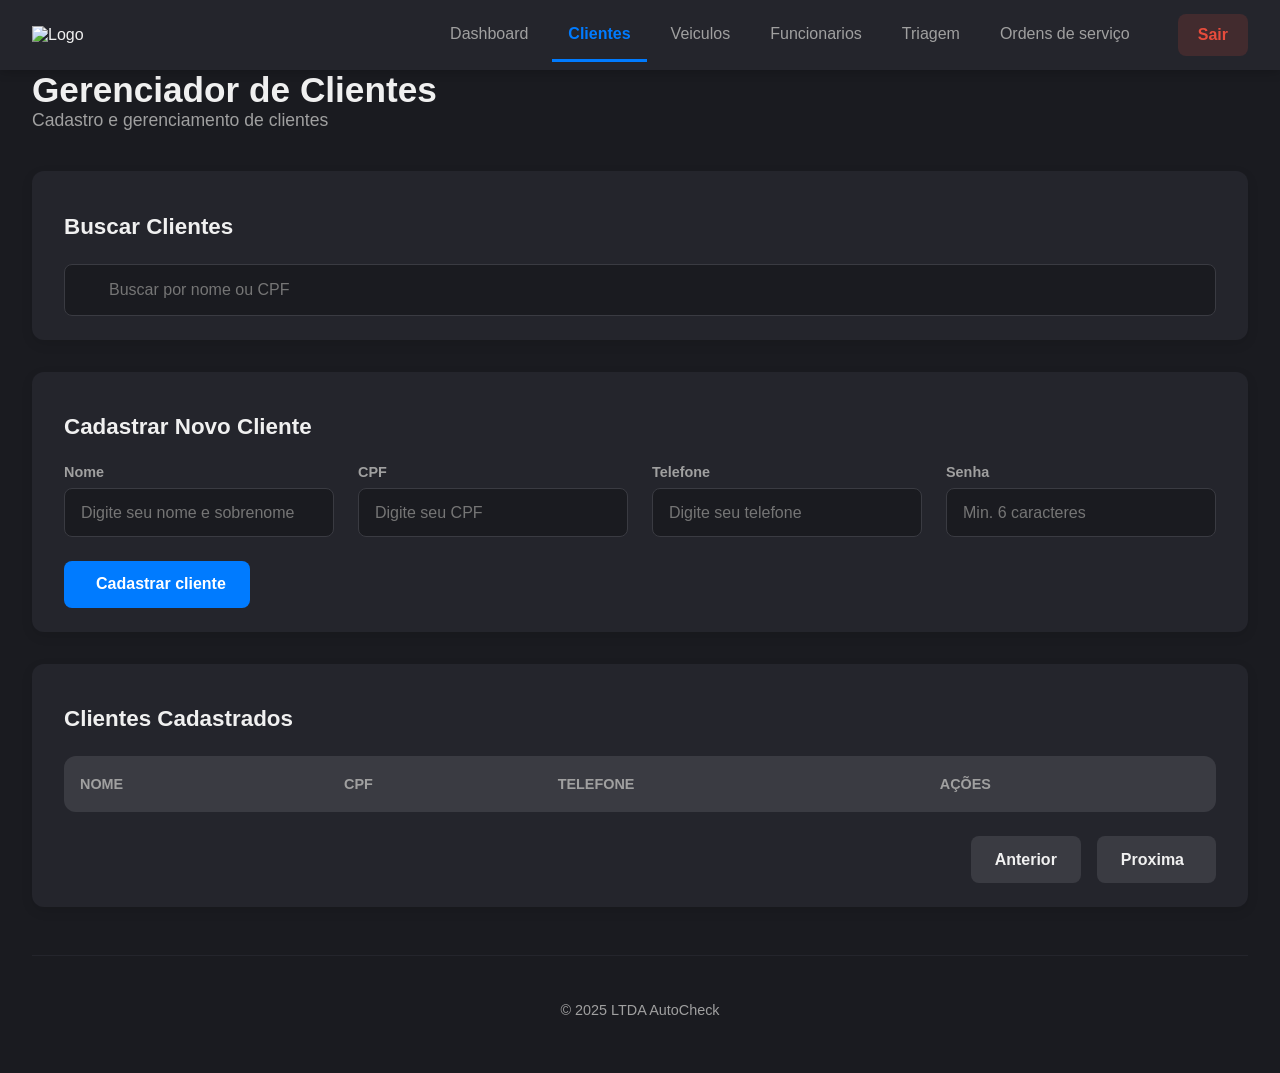
==== trabt2bd/abas/clientes.html @ cabcac8e "Alteracao no UI da pagina, nao esta mais tao na cara como plagio." ====
<!DOCTYPE html>
<html lang="pt-BR">
<head>
    <meta charset="UTF-8">
    <meta name="viewport" content="width=device-width, initial-scale=1.0">
    <title>Clientes - AutoCheck</title>
    <link rel="shortcut icon" href="../imagens/favicon.ico" type="image/x-icon">
    <link rel="stylesheet" href="../css/style.css">
    <link rel="stylesheet" href="../css/clientes.css">
    <script src="https://kit.fontawesome.com/847d97f27f.js" crossorigin="anonymous"></script>
</head>
<body>

    <header class="top-navbar">
        <div class="navbar-logo">
            <img src="../imagens/Logo.png" alt="Logo">
        </div>

        <nav class="navbar-nav">
            <ul class="nav-links" id="nav-links">
                <li>
                    <a href="dashboard.html"><i class="fa-solid fa-chart-line"></i>Dashboard</a>
                </li>
                <li>
                    <a href="#" class="active"><i class="fa-solid fa-users"></i>Clientes</a>
                </li>
                <li>
                    <a href="veiculos.html"><i class="fa-solid fa-car"></i>Veiculos</a>
                </li>
                <li>
                    <a href="funcionarios.html"><i class="fa-regular fa-address-card"></i>Funcionarios</a>
                </li>
                <li>
                    <a href="triagem.html"><i class="fa-solid fa-clipboard-list"></i>Triagem</a>
                </li>
                <li>
                    <a href="ordemdeservico.html"><i class="fa-solid fa-headset"></i>Ordens de serviço</a>
                </li>
                <li>
                    <a href="#" class="leave"><i class="fa-solid fa-right-from-bracket"></i>Sair</a>
                </li>
            </ul>
        </nav>
        
        <button class="menu-toggle" id="menu-toggle">
            <i class="fa-solid fa-bars"></i>
        </button>
    </header>

    <main class="main-content">
        <div class="page-wrapper">
            <header class="main-header">
                <h1 class="title">Gerenciador de Clientes</h1>
                <h2 class="sub-title">Cadastro e gerenciamento de clientes</h2>
            </header>
            
            <section class="card-container">
                <h2 class="card-title"><i class="fa-solid fa-magnifying-glass"></i>Buscar Clientes</h2>
                <form class="search-container">
                    <i class="fa-solid fa-magnifying-glass search-icon"></i>
                    <input 
                        type="search" 
                        id="search-input" 
                        class="search-input" 
                        placeholder="Buscar por nome ou CPF">
                    <button type="submit" class="search-button">Pesquisar</button>
                </form>
            </section>

            <section class="card-container">
                <h2 class="card-title"><i class="fa-solid fa-user-plus"></i>Cadastrar Novo Cliente</h2>
                <form class="container-client-form">
                    
                    <div class="register-container">
                        <div class="input-container">
                            <label for="nome">Nome</label>
                            <input type="text" name="nome" id="nome" placeholder="Digite seu nome e sobrenome">
                        </div>
                        <div class="input-container">
                            <label for="cpf">CPF</label>
                            <input type="number" name="cpf" id="cpf" placeholder="Digite seu CPF">
                        </div>
                        <div class="input-container">
                            <label for="tel">Telefone</label>
                            <input type="number" name="tel" id="tel" placeholder="Digite seu telefone">
                        </div>
                        <div class="input-container">
                            <label for="password">Senha</label>
                            <input type="password" name="password" id="password" placeholder="Min. 6 caracteres">
                        </div>
                    </div>
                    
                    <button class="orders-button button" type="submit">
                        <i class="fa-solid fa-floppy-disk"></i>Cadastrar cliente
                    </button>
                </form>
            </section>

            <section class="card-container">
                <h2 class="card-title"><i class="fa-solid fa-list"></i>Clientes Cadastrados</h2>

                <div class="table-wrapper">
                    <table>
                        <thead>
                            <tr>
                                <th>Nome</th>
                                <th>CPF</th>
                                <th>Telefone</th>
                                <th>Ações</th>
                            </tr>
                        </thead>
                        <tbody>
                            </tbody>
                    </table>
                </div>
                
                <div class="prox-ant-container">
                    <button class="button"><i class="fa-solid fa-arrow-left"></i>Anterior</button>
                    <button class="button">Proxima<i class="fa-solid fa-arrow-right"></i></button>
                </div>
            </section>

            <footer class="main-footer">
                <p>© 2025 LTDA AutoCheck</p>
            </footer>

        </div> 
    </main>

    <script>
        async function fetchClientes() {
            try {
                const response = await fetch('https://fatecbackend.vercel.app/api/clientes/listar');
                const data = await response.json();

            for (const cliente of data) {
                const trCliente = document.createElement('tr');
                trCliente.classList.add('table-line');
                trCliente.innerHTML = `
                    <td class.table-cellula">${cliente.nome_cliente}</td>
                    <td class="table-cellula">${cliente.cpf_cliente}</td>
                    <td class="table-cellula">${cliente.telefone_cliente}</td>
                    <td class="table-cellula table-cellula-buttons">
                        <button class="button button-edit">Editar</button>
                        <button class="button button-delete">Excluir</button>
                    </td>
                `;
                document.querySelector('tbody').appendChild(trCliente);
            }
            } catch (error) {
                console.error('Erro ao buscar clientes:', error);
            }
        }
        fetchClientes();

        // Script para o menu mobile (se for usar a lógica do hamburger)
        // const menuToggle = document.getElementById('menu-toggle');
        // const navLinks = document.getElementById('nav-links');
        // menuToggle.addEventListener('click', () => {
        //     navLinks.classList.toggle('open');
        // });
    </script>
</body>
</html>
---- trabt2bd/css/style.css ----
:root {
    --cor-fundo: #1A1B20;
    --cor-ui-base: #24252C;
    --cor-ui-hover: #3A3B42;
    --cor-texto-principal: #F0F0F0;
    --cor-texto-secundario: #A0A0A0;
    --cor-destaque-primario: #007BFF;
    --cor-destaque-sucesso: #2ECC71;
    --cor-destaque-perigo: #E74C3C;
    --header-height: 70px;
}

body {
    font-family: -apple-system, BlinkMacSystemFont, "Segoe UI", Roboto, Helvetica, Arial, sans-serif;
    background-color: var(--cor-fundo);
    color: var(--cor-texto-principal);
    margin: 0;
    padding: 0;
    padding-top: var(--header-height); 
}

.top-navbar {
    position: fixed;
    top: 0;
    left: 0;
    width: 100%;
    height: var(--header-height);
    background-color: var(--cor-ui-base);
    box-shadow: 0 2px 10px rgba(0, 0, 0, 0.2);
    box-sizing: border-box;
    z-index: 1000;
    display: flex;
    justify-content: space-between;
    align-items: center;
    max-width: 1400px;
    margin: 0 auto;
    padding: 0 2rem;
}
.navbar-logo img {
    max-width: 100px;
    height: auto;
    display: block;
}
.navbar-nav {
    display: flex;
    align-items: center;
}
.nav-links {
    display: flex;
    align-items: center;
    list-style: none;
    padding: 0;
    margin: 0;
}
.nav-links li {
    margin-left: 0.5rem;
}
.nav-links a {
    display: block;
    padding: 1rem;
    color: var(--cor-texto-secundario);
    text-decoration: none;
    font-weight: 500;
    transition: color 0.2s ease, border-color 0.2s ease;
    font-size: 1rem;
    border-bottom: 3px solid transparent;
}
.nav-links a:hover {
    color: var(--cor-texto-principal);
}
.nav-links a.active {
    border-bottom: 3px solid var(--cor-destaque-primario);
    color: var(--cor-destaque-primario);
    font-weight: 600;
}
.nav-links a.leave {
    background-color: rgba(231, 76, 60, 0.15);
    color: var(--cor-destaque-perigo);
    font-weight: 600;
    padding: 0.75rem 1.25rem;
    border-radius: 8px;
    border-bottom: none;
    margin-left: 1.5rem;
}
.nav-links a.leave:hover {
    background-color: rgba(231, 76, 60, 0.3);
}
.nav-links a i {
    display: none;
}

.menu-toggle {
    display: none;
    background: none;
    border: none;
    color: var(--cor-texto-principal);
    font-size: 1.8rem;
    cursor: pointer;
}

.main-header {
    margin-bottom: 2.5rem;
}
.title {
    color: var(--cor-texto-principal);
    margin: 0;
    font-size: 2.2rem;
    font-weight: 700;
}
.sub-title {
    font-weight: 300;
    font-size: 1.1rem;
    color: var(--cor-texto-secundario);
    margin: 0;
}
.main-footer {
    margin-top: 3rem;
    padding-top: 2rem;
    text-align: center;
    color: var(--cor-texto-secundario);
    font-size: 0.9rem;
    border-top: 1px solid var(--cor-ui-base);
}

@media (max-width: 800px) {
    body {
        padding-top: 0;
        padding-bottom: 65px;
    }

    .top-navbar {
        height: 65px;
        top: auto;
        bottom: 0;
        box-shadow: 0 -2px 5px rgba(0,0,0,0.2);
        padding: 0 0.5rem;
    }
    
    .navbar-logo, .menu-toggle {
        display: none; 
    }
    
    .navbar-nav {
        display: flex;
        width: 100%;
    }
    .nav-links {
        width: 100%;
        justify-content: space-around;
        height: 100%;
    }
    .nav-links li {
        margin: 0;
        flex-grow: 1;
    }
    .nav-links a {
        font-size: 0;
        padding: 0.5rem;
        display: flex;
        flex-direction: column;
        justify-content: center;
        align-items: center;
        height: 65px;
        border-bottom: none;
        border-top: 4px solid transparent;
    }
    .nav-links a i {
        display: block;
        font-size: 1.5rem;
        margin: 0;
    }
    .nav-links a.active {
        border-bottom: none;
        border-top: 4px solid var(--cor-destaque-primario);
        background-color: var(--cor-ui-hover);
        color: var(--cor-destaque-primario);
    }
    .nav-links a.leave {
        border-top: 4px solid var(--cor-destaque-perigo);
        padding: 0.5rem;
        margin: 0;
        border-radius: 0;
    }
}
---- trabt2bd/css/clientes.css ----
.main-content {
    padding-bottom: 2.5rem;
}
.page-wrapper {
    max-width: 1400px;
    margin: 0 auto;
    padding: 0 2rem;
}

.card-container {
    background-color: var(--cor-ui-base);
    padding: 1.5rem 2rem;
    border-radius: 12px;
    box-shadow: 0 4px 12px rgba(0, 0, 0, 0.1);
    margin-bottom: 2rem;
}

.card-title {
    font-size: 1.4rem;
    font-weight: 600;
    margin-bottom: 1.5rem;
    color: var(--cor-texto-principal);
}

.search-container {
    position: relative;
}
.search-input {
    width: 100%;
    padding: 1rem 1rem 1rem 2.75rem;
    background-color: var(--cor-fundo);
    color: var(--cor-texto-principal);
    font-size: 1rem;
    border: 1px solid var(--cor-ui-hover);
    border-radius: 8px;
    box-sizing: border-box;
    transition: border-color 0.2s ease;
}
.search-input:focus {
    outline: none;
    border-color: var(--cor-destaque-primario);
}
.search-icon {
    position: absolute;
    left: 1rem;
    top: 50%;
    transform: translateY(-50%);
    color: var(--cor-texto-secundario);
}
.search-button {
    display: none; 
}

.container-client-form {
    padding: 0;
}
.register-container {
    display: grid;
    grid-template-columns: repeat(auto-fit, minmax(250px, 1fr));
    gap: 1.5rem;
    margin-bottom: 1.5rem;
}
.input-container {
    display: flex;
    flex-direction: column;
}
.input-container label {
    font-size: 0.9rem;
    font-weight: 600;
    color: var(--cor-texto-secundario);
    margin-bottom: 0.5rem;
}
.input-container input {
    width: 100%;
    padding: 0.9rem 1rem;
    background-color: var(--cor-fundo);
    color: var(--cor-texto-principal);
    font-size: 1rem;
    border: 1px solid var(--cor-ui-hover);
    border-radius: 8px;
    box-sizing: border-box;
    transition: border-color 0.2s ease;
}
.input-container input:focus {
    outline: none;
    border-color: var(--cor-destaque-primario);
}

input::-webkit-outer-spin-button,
input::-webkit-inner-spin-button {
    -webkit-appearance: none;
    margin: 0;
}
input[type=number] {
    -moz-appearance: textfield;
}

.button {
    font-size: 1rem;
    font-weight: 600;
    padding: 0.9rem 1.5rem;
    border-radius: 8px;
    background-color: var(--cor-ui-hover);
    color: var(--cor-texto-principal);
    border: none;
    cursor: pointer;
    transition: background-color 0.2s ease;
    text-align: center;
}
.button i {
    margin-right: 0.5rem;
}
.button:hover {
    background-color: #4A4B52;
}

.orders-button {
    background-color: var(--cor-destaque-primario);
    color: white;
}
.orders-button:hover {
    background-color: #0056b3;
}

.button-edit {
    background-color: var(--cor-destaque-sucesso);
    color: white;
    padding: 0.5rem 1rem;
    font-size: 0.9rem;
}
.button-edit:hover { background-color: #27ae60; }

.button-delete {
    background-color: var(--cor-destaque-perigo);
    color: white;
    padding: 0.5rem 1rem;
    font-size: 0.9rem;
}
.button-delete:hover { 
    background-color: #c0392b; 
}


.table-wrapper {
    width: 100%;
    overflow-x: auto;
}
table {
    width: 100%;
    border-collapse: collapse;
    font-family: Arial, sans-serif;
    border-radius: 12px;
    border: none;
    overflow: hidden;
}
thead th {
    background-color: var(--cor-ui-hover);
    color: var(--cor-texto-secundario);
    padding: 1.25rem 1rem;
    text-align: left;
    font-size: 0.9rem;
    text-transform: uppercase;
}
tbody tr {
    border-bottom: 1px solid var(--cor-ui-hover);
}
tbody tr:last-child {
    border-bottom: none;
}
tbody tr:hover {
    background-color: var(--cor-fundo);
}
.table-cellula {
    padding: 1rem 1rem;
    text-align: left;
    font-size: 1rem;
    color: var(--cor-texto-principal);
}
.table-cellula-buttons {
    display: flex;
    gap: 0.5rem;
}

.prox-ant-container {
    display: flex;
    justify-content: flex-end; 
    gap: 1rem;
    margin-top: 1.5rem;
}
.prox-ant-container .button i {
    margin-right: 0;
}
.prox-ant-container .button:last-child i {
    margin-left: 0.5rem;
}

@media (max-width: 800px) {
    .page-wrapper {
        padding: 0 1rem;
    }
    .card-container {
        padding: 1rem;
    }
    .main-header {
        margin-bottom: 1.5rem;
    }
    .title { font-size: 1.8rem; }
    .sub-title { font-size: 1rem; }
    
    .register-container {
        grid-template-columns: 1fr;
        gap: 1rem;
    }
}
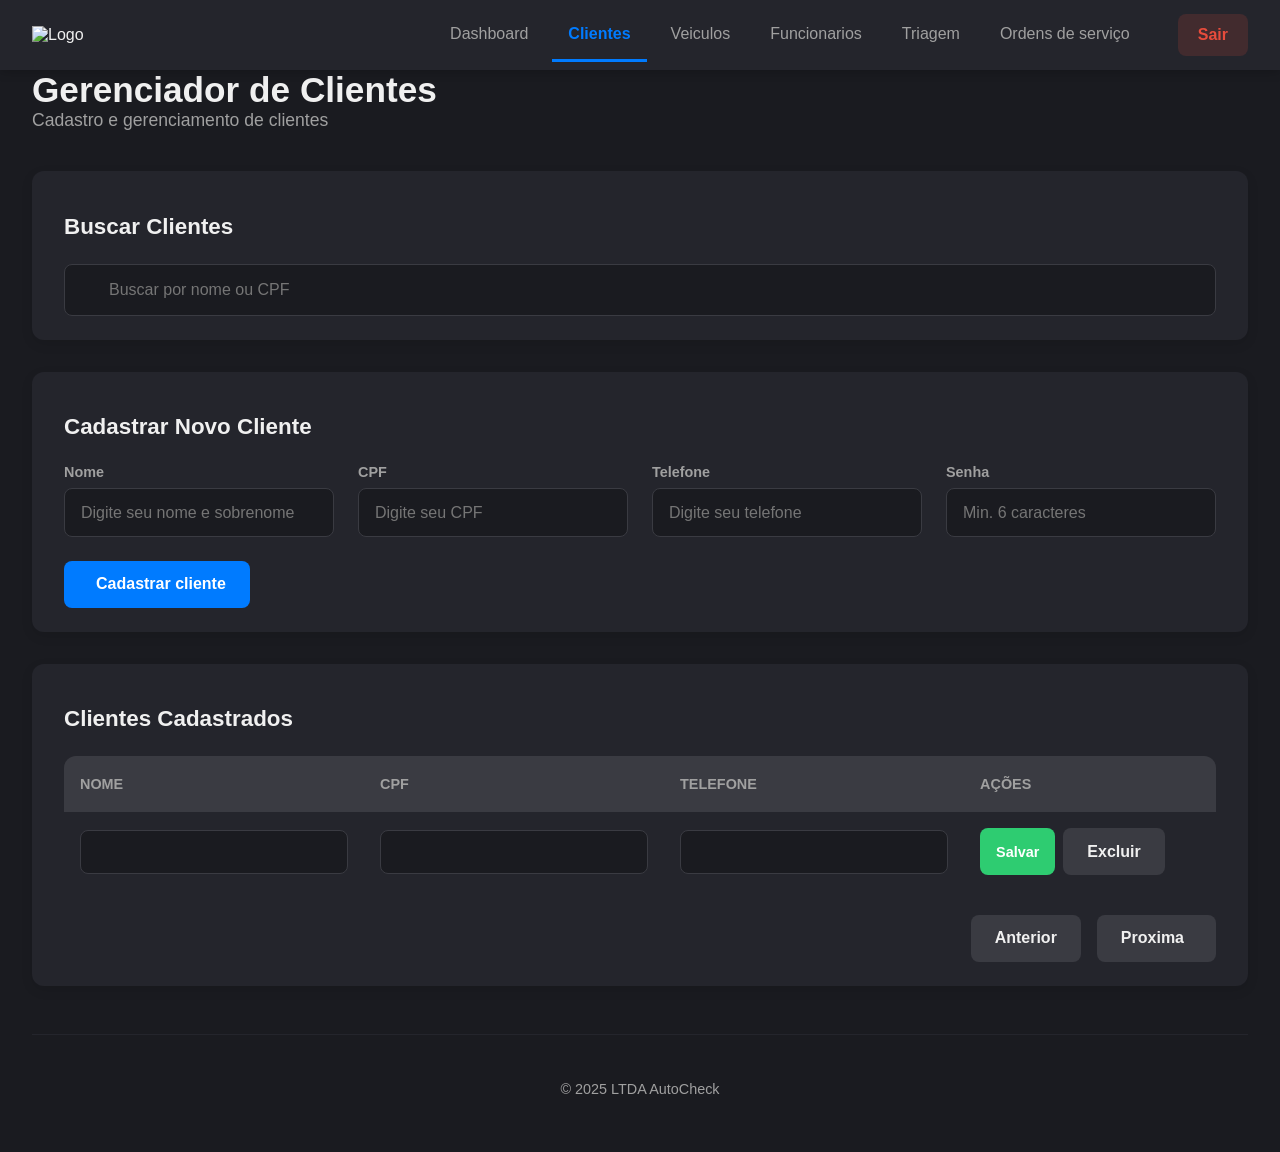
==== commit 23581937: "Troquei os dados fixos por inputs, assim nao precisando de modal para alteracao." ====
--- a/trabt2bd/abas/clientes.html
+++ b/trabt2bd/abas/clientes.html
@@ -7,6 +7,7 @@
     <link rel="shortcut icon" href="../imagens/favicon.ico" type="image/x-icon">
     <link rel="stylesheet" href="../css/style.css">
     <link rel="stylesheet" href="../css/clientes.css">
+    <link rel="stylesheet" href="../css/os.css">
     <script src="https://kit.fontawesome.com/847d97f27f.js" crossorigin="anonymous"></script>
 </head>
 <body>
@@ -110,7 +111,20 @@
                             </tr>
                         </thead>
                         <tbody>
-                            </tbody>
+                            <td class="table-cellula">
+                                <input type="text" name="nomeCliente" id="nomeCliente" class="editable-table-input">
+                            </td>
+                            <td class="table-cellula">
+                                <input type="text" name="cpfCliente" id="cpfCliente" class="editable-table-input">
+                            </td>
+                            <td class="table-cellula">
+                                <input type="tel" name="telCliete" id="telCliente" class="editable-table-input">
+                            </td>
+                            <td class="table-cellula table-cellula-buttons">
+                                    <button class="button save-button">Salvar</button>
+                                    <button class="button">Excluir</button>
+                            </td>
+                        </tbody>
                     </table>
                 </div>
                 
@@ -127,7 +141,7 @@
         </div> 
     </main>
 
-    <script>
+    <!--<script>
         async function fetchClientes() {
             try {
                 const response = await fetch('https://fatecbackend.vercel.app/api/clientes/listar');
@@ -159,6 +173,6 @@
         // menuToggle.addEventListener('click', () => {
         //     navLinks.classList.toggle('open');
         // });
-    </script>
+    </script>-->
 </body>
 </html>
--- a/trabt2bd/css/style.css
+++ b/trabt2bd/css/style.css
@@ -32,7 +32,6 @@
     display: flex;
     justify-content: space-between;
     align-items: center;
-    max-width: 1400px;
     margin: 0 auto;
     padding: 0 2rem;
 }
--- a/trabt2bd/css/os.css
+++ b/trabt2bd/css/os.css
@@ -0,0 +1,38 @@
+.editable-table-input, 
+.editable-table-select {
+    width: 100%;
+    padding: 0.75rem; 
+    background-color: var(--cor-fundo); 
+    color: var(--cor-texto-principal); 
+    font-size: 1rem; 
+    border: 1px solid var(--cor-ui-hover);
+    border-radius: 8px; 
+    box-sizing: border-box;
+    font-family: -apple-system, BlinkMacSystemFont, "Segoe UI", Roboto, Helvetica, Arial, sans-serif; 
+    transition: border-color 0.2s ease;
+}
+
+.editable-table-input:focus, 
+.editable-table-select:focus {
+    outline: none;
+    border-color: var(--cor-destaque-primario); 
+}
+
+.editable-table-input::-webkit-outer-spin-button,
+.editable-table-input::-webkit-inner-spin-button {
+    -webkit-appearance: none;
+    margin: 0;
+}
+.editable-table-input[type=number] {
+    -moz-appearance: textfield;
+}
+
+.save-button {
+    background-color: var(--cor-destaque-sucesso);
+    color: white;
+    padding: 0.5rem 1rem;
+    font-size: 0.9rem;
+}
+.save-button:hover { 
+    background-color: #27ae60;
+}
